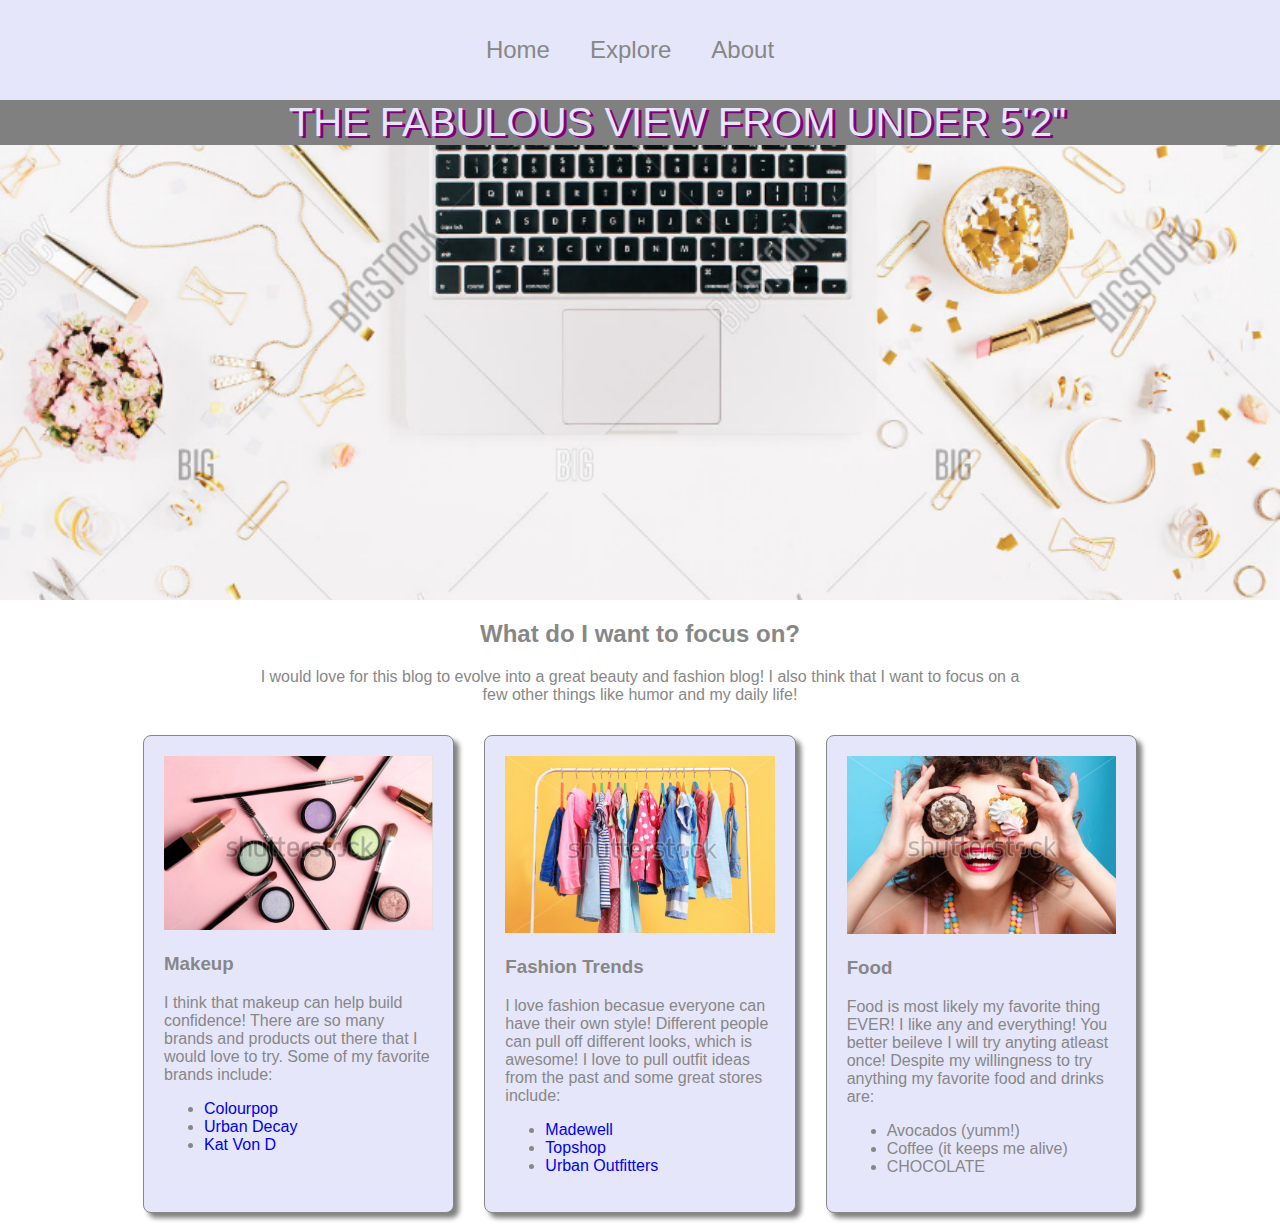
==== index.html @ 7bf55a32 "Initial commit" ====
<!DOCTYPE html>
<html>

<head>
    <title>The Fabulous View From Under 5'2"</title>
    <!-- link to the external CSS file for font awesome icon library -->
    <link rel="stylesheet" type="text/css" href="stylesheet.css">
</head>

<body>
    <div class="nav-header">
        <div class="nav-div">
            <ul class="nav-bar">
                <li><a class="nav-bar-link" href="index.html">Home</a>
                </li>
                <li><a class="nav-bar-link" href="explore.html">Explore</a>
                </li>
                <li><a class="nav-bar-link" href="About.html">About</a>
                </li>
            </ul>
        </div>
        <div class="search-icon">
            <i class="fa fa-search fa-2x" aria-hidden="true"></i>
        </div>
    </div>

    <div class="main-header">
        <h1 class="main-header-title">The Fabulous View From Under 5'2"</h1>
    </div>
    <div class="title-pic">
    </div>

    <h2>What do I want to focus on?</h2>
    <div class="intro">
        <p> I would love for this blog to evolve into a great beauty and fashion blog! I also think that I want to focus on a few other things like humor and my daily life!
        </p>
    </div>

    <div class="box">
        <div class="card">
            <img src="pics/makeup.png" alt="makeup">
            <h3>Makeup</h3>
            <p>
                I think that makeup can help build confidence! There are so many brands and products out there that I would love to try. Some of my favorite brands include:
            </p>
            <ul>
                <li><a href="https://colourpop.com/">Colourpop</a>
                </li>
                <li><a href="https://www.urbandecay.com/">Urban Decay</a>
                </li>
                <li><a href="https://www.katvondbeauty.com/start?gclid=EAIaIQobChMIloGVx5vR1wIVyI2zCh3ruAjeEAAYASAAEgIygPD_BwE&gclsrc=aw.ds">Kat Von D</a>
                </li>
            </ul>
        </div>
        <!-- End of class .card -->

        <div class="card">
            <img src="pics/closet.png" alt="closet">
            <h3>Fashion Trends</h3>
            <p>
                I love fashion becasue everyone can have their own style! Different people can pull off different looks, which is awesome! I love to pull outfit ideas from the past and some great stores include:
            </p>
            <ul>
                <li><a href="https://www.madewell.com/">Madewell</a>
                </li>
                <li><a href="http://us.topshop.com/?geoip=home">Topshop</a>
                </li>
                <li><a href="https://www.urbanoutfitters.com/">Urban Outfitters</a>
                </li>
            </ul>
        </div>
        <!-- End of class .card -->

        <div class="card">
            <img src="pics/food.png" alt="food">
            <h3>Food</h3>
            <p>
                Food is most likely my favorite thing EVER! I like any and everything! You better beileve I will try anyting atleast once! Despite my willingness to try anything my favorite food and drinks are:
            </p>
            <ul>
                <li>Avocados (yumm!)</li>
                <li>Coffee (it keeps me alive)</li>
                <li>CHOCOLATE</li>
            </ul>
        </div>
        <!-- End of class .card -->

    </div>
    <!-- End of class .box -->
</body>

</html>
---- stylesheet.css ----
* {
            box-sizing: border-box;
        }

        body {
            color: #878787;
            margin: 0;
            font-family: sans-serif;
            text-align: center;
        }

        img {
            max-width: 100%;

        }

        a {
            text-decoration: none;
        }

        .nav-header {
            background-color: #e6e6fa;
            height: 100px;
            display: flex;
        }

        .nav-div {
            margin: auto;
        }

        .logo-img {
            width: 120px;
            margin-left: 20px;
        }

        .search-icon {
            margin: 30px;
        }

        .nav-bar {
            list-style-type: none;
            display: flex;
        }

        .nav-bar-link {
            color: #878787;
            font-size: 24px;
            padding: 20px;
        }

        .main-header {
            height: 300px;
            background-color: white;
            background-size: cover;
            background-image: url("pics/titlepic.png");
            height: 500px;
            background-repeat: no-repeat;
            background-size: cover;

        }

        .main-header-title {
            font-size: 2.5em;
            color: #e6e6fa;
            text-transform: uppercase;
            font-weight: normal;
            padding-left: 75px;
            text-shadow: 3px 2px purple;
            margin-top: 0;
            padding-top: 0;
            text-align: center;
            background-color: gray;
            
        
            
}

        }

        .main-header-intro {
            line-height: 1.5em;
            width: 50%;
            margin: auto;
            padding: 40px;
            color: white;
            text-align: justify;
        }

        .intro {
            width: 60%;
            margin: auto;
        }

        .button {
            display: block;
            margin: 10px;
            width: 80px;
            border: solid yellowgreen 10px;
            box-shadow: 2px 2px 2px gray;
            color: white;
            background: yellowgreen;
            align-content:center;
            margin: 0 auto;

            

        }

        .box {
            display: flex;
            width: 80%;
            margin: auto;

        }

        .card {
            width: 100%;
            padding: 20px;
            text-align: left;
            border: solid 1px;
            border-radius: 8px;
            margin: 15px;
            background-color: #e6e6fa;
            box-shadow: 5px 5px 5px gray;

        }

        .footer {
            height: 40px;
            background-color: gray;
            padding: 5px;
        }

        .bigcard{
             width: 100%;
            padding: 20px;
            text-align: left;
            border: solid 1px;
            border-radius: 8px;
            margin: 15px;
            background-color: #e6e6fa;
            box-shadow: 5px 5px 5px gray;
        }
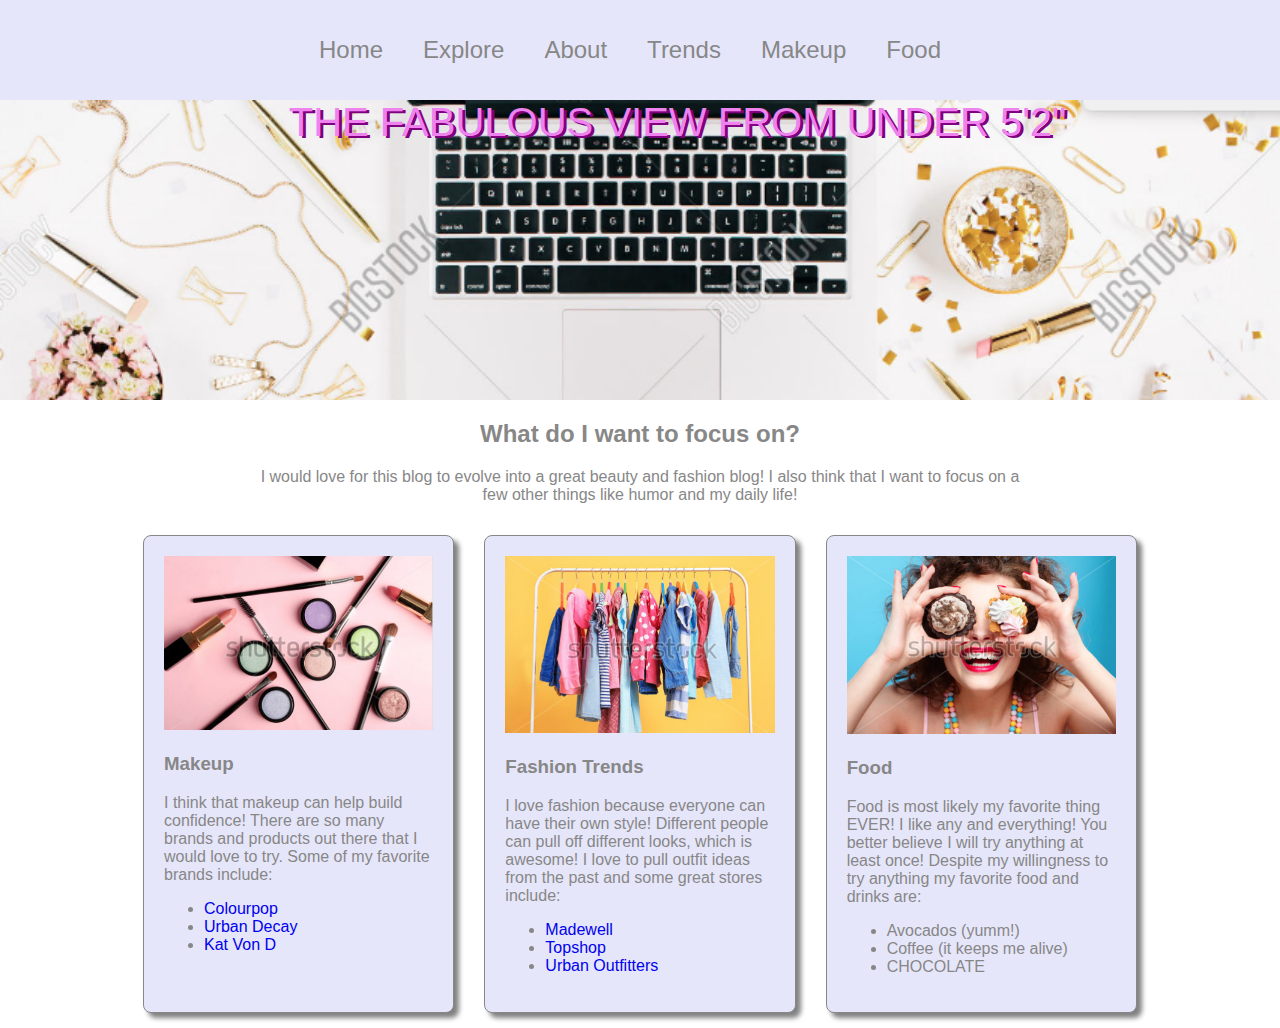
==== commit 5bec06e0: "test1" ====
--- a/index.html
+++ b/index.html
@@ -3,8 +3,9 @@
 
 <head>
     <title>The Fabulous View From Under 5'2"</title>
-    <!-- link to the external CSS file for font awesome icon library -->
+
     <link rel="stylesheet" type="text/css" href="stylesheet.css">
+    <meta name="viewport" content="width=device-width, initial-scale=1.0">
 </head>
 
 <body>
@@ -16,6 +17,12 @@
                 <li><a class="nav-bar-link" href="explore.html">Explore</a>
                 </li>
                 <li><a class="nav-bar-link" href="About.html">About</a>
+                </li>
+                <li><a class="nav-bar-link" href="trends.html">Trends</a>
+                </li>
+                <li><a class="nav-bar-link" href="makeup.html">Makeup</a>
+                </li>
+                <li><a class="nav-bar-link" href="food.html">Food</a>
                 </li>
             </ul>
         </div>
@@ -58,7 +65,7 @@
             <img src="pics/closet.png" alt="closet">
             <h3>Fashion Trends</h3>
             <p>
-                I love fashion becasue everyone can have their own style! Different people can pull off different looks, which is awesome! I love to pull outfit ideas from the past and some great stores include:
+                I love fashion because everyone can have their own style! Different people can pull off different looks, which is awesome! I love to pull outfit ideas from the past and some great stores include:
             </p>
             <ul>
                 <li><a href="https://www.madewell.com/">Madewell</a>
@@ -75,7 +82,7 @@
             <img src="pics/food.png" alt="food">
             <h3>Food</h3>
             <p>
-                Food is most likely my favorite thing EVER! I like any and everything! You better beileve I will try anyting atleast once! Despite my willingness to try anything my favorite food and drinks are:
+                Food is most likely my favorite thing EVER! I like any and everything! You better believe I will try anything at least once! Despite my willingness to try anything my favorite food and drinks are:
             </p>
             <ul>
                 <li>Avocados (yumm!)</li>
--- a/stylesheet.css
+++ b/stylesheet.css
@@ -1,146 +1,127 @@
-  * {
-            box-sizing: border-box;
-        }
-
-        body {
-            color: #878787;
-            margin: 0;
-            font-family: sans-serif;
-            text-align: center;
-        }
-
-        img {
-            max-width: 100%;
-
-        }
-
-        a {
-            text-decoration: none;
-        }
-
-        .nav-header {
-            background-color: #e6e6fa;
-            height: 100px;
-            display: flex;
-        }
-
-        .nav-div {
-            margin: auto;
-        }
-
-        .logo-img {
-            width: 120px;
-            margin-left: 20px;
-        }
-
-        .search-icon {
-            margin: 30px;
-        }
-
-        .nav-bar {
-            list-style-type: none;
-            display: flex;
-        }
-
-        .nav-bar-link {
-            color: #878787;
-            font-size: 24px;
-            padding: 20px;
-        }
-
-        .main-header {
-            height: 300px;
-            background-color: white;
-            background-size: cover;
-            background-image: url("pics/titlepic.png");
-            height: 500px;
-            background-repeat: no-repeat;
-            background-size: cover;
-
-        }
-
-        .main-header-title {
-            font-size: 2.5em;
-            color: #e6e6fa;
-            text-transform: uppercase;
-            font-weight: normal;
-            padding-left: 75px;
-            text-shadow: 3px 2px purple;
-            margin-top: 0;
-            padding-top: 0;
-            text-align: center;
-            background-color: gray;
-            
-        
-            
+ * {
+      box-sizing: border-box;
+  }
+  body {
+      color: #878787;
+      margin: 0;
+      font-family: sans-serif;
+      text-align: center;
+  }
+  img {
+      max-width: 100%;
+  }
+  a {
+      text-decoration: none;
+  }
+  .nav-header {
+      background-color: #e6e6fa;
+      height: 100px;
+      display: flex;
+  }
+  .nav-div {
+      margin: auto;
+  }
+  .logo-img {
+      width: 120px;
+      margin-left: 20px;
+  }
+  .search-icon {
+      margin: 30px;
+  }
+  .nav-bar {
+      list-style-type: none;
+      display: flex;
+  }
+  .nav-bar-link {
+      color: #878787;
+      font-size: 24px;
+      padding: 20px;
+  }
+  .main-header {
+      background-color: white;
+      background-size: cover;
+      background-image: url("pics/titlepic.png");
+      height: 300px;
+      background-repeat: no-repeat;
+  }
+  .main-header-title {
+      font-size: 2.5em;
+      color: #EE82EE;
+      text-transform: uppercase;
+      font-weight: normal;
+      padding-left: 75px;
+      text-shadow: 3px 2px purple;
+      margin-top: 0;
+      padding-top: 0;
+      text-align: center;
+      background-size: 500px, 300px;
+  }
 }
-
-        }
-
-        .main-header-intro {
-            line-height: 1.5em;
-            width: 50%;
-            margin: auto;
-            padding: 40px;
-            color: white;
-            text-align: justify;
-        }
-
-        .intro {
-            width: 60%;
-            margin: auto;
-        }
-
-        .button {
-            display: block;
-            margin: 10px;
-            width: 80px;
-            border: solid yellowgreen 10px;
-            box-shadow: 2px 2px 2px gray;
-            color: white;
-            background: yellowgreen;
-            align-content:center;
-            margin: 0 auto;
-
-            
-
-        }
-
-        .box {
-            display: flex;
-            width: 80%;
-            margin: auto;
-
-        }
-
-        .card {
-            width: 100%;
-            padding: 20px;
-            text-align: left;
-            border: solid 1px;
-            border-radius: 8px;
-            margin: 15px;
-            background-color: #e6e6fa;
-            box-shadow: 5px 5px 5px gray;
-
-        }
-
-        .footer {
-            height: 40px;
-            background-color: gray;
-            padding: 5px;
-        }
-
-        .bigcard{
-             width: 100%;
-            padding: 20px;
-            text-align: left;
-            border: solid 1px;
-            border-radius: 8px;
-            margin: 15px;
-            background-color: #e6e6fa;
-            box-shadow: 5px 5px 5px gray;
-        }
-
-        
+.main-header-intro {
+    line-height: 1.5em;
+    width: 50%;
+    margin: auto;
+    padding: 40px;
+    color: white;
+    text-align: justify;
+}
+.intro {
+    width: 60%;
+    margin: auto;
+}
+.box {
+    display: flex;
+    width: 80%;
+    margin: auto;
+}
+.card {
+    width: 100%;
+    padding: 20px;
+    text-align: left;
+    border: solid 1px;
+    border-radius: 8px;
+    margin: 15px;
+    background-color: #e6e6fa;
+    box-shadow: 5px 5px 5px gray;
+}
+.footer {
+    height: 40px;
+    background-color: gray;
+    padding: 5px;
+}
+.bigcard {
+    width: 50%;
+    padding: 20px;
+    text-align: center;
+    border: solid 1px;
+    border-radius: 8px;
+    margin: 15px;
+    background-color: #e6e6fa;
+    box-shadow: 5px 5px 5px gray;
+}
+@keyframes bounceIn {
+    0% {
+        transform: scale(0.1);
+        opacity: 0;
+    }
+    60% {
+        transform: scale(1.2);
+        opacity: 1;
+    }
+    100% {
+        transform: scale(1);
+    }
+}
+h2 {
+    animation: bounceIn 2s;
+}
+#contact {
+    list-style-type: none;
+}
+.bigbox {
+    display: flex;
+    width: 80%;
+    margin: auto;
+    justify-content: center;
+}
     
